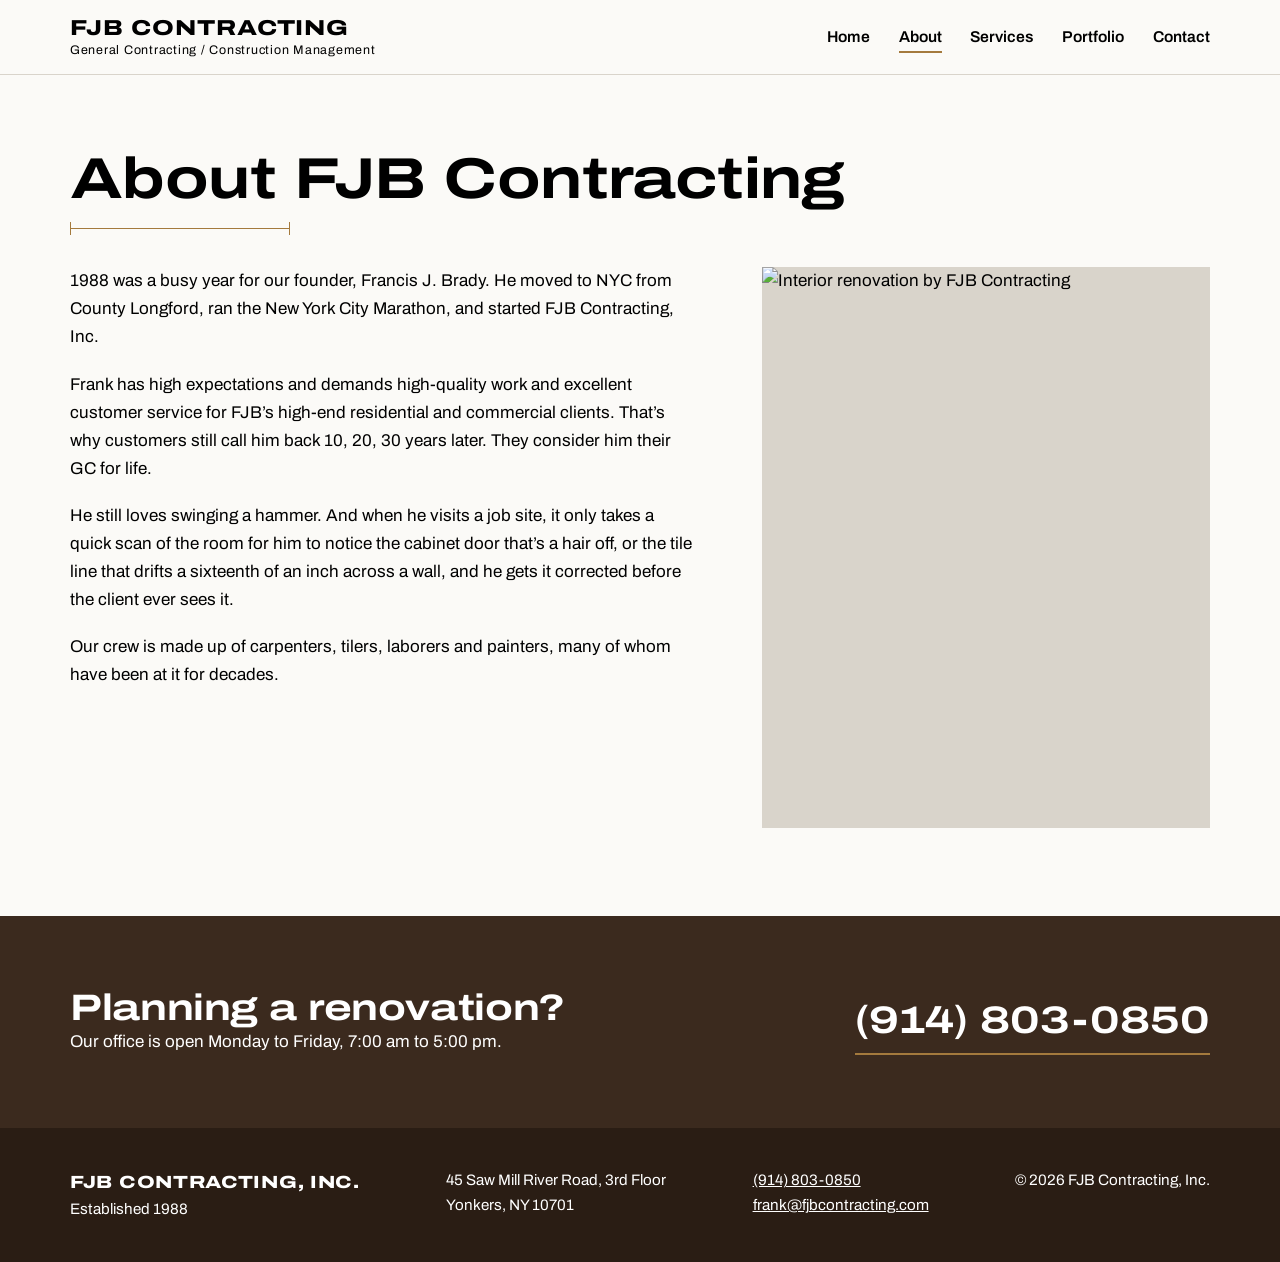
==== about.html @ c011c5cf "Add files via upload" ====
<!doctype html>
<html lang="en">
<head>
<meta charset="utf-8">
<meta name="viewport" content="width=device-width, initial-scale=1, viewport-fit=cover">
<title>About | FJB Contracting</title>
<meta name="description" content="FJB Contracting was founded in 1988 by Francis J. Brady.">
<link rel="canonical" href="https://fjbcontracting.com/about.html">
<link rel="preconnect" href="https://fonts.googleapis.com"><link rel="preconnect" href="https://fonts.gstatic.com" crossorigin><link rel="stylesheet" href="https://fonts.googleapis.com/css2?family=Archivo:wdth,wght@62..125,400..800&display=swap">
<link rel="stylesheet" href="css/style.css">
</head>
<body>
<a class="skip" href="#main">Skip to content</a>
<header class="site-header">
  <div class="wrap">
    <a class="brand" href="index.html">
      <span class="brand-name">FJB CONTRACTING</span>
      <span class="brand-sub">General Contracting / Construction Management</span>
    </a>
    <button class="nav-toggle" type="button" aria-controls="site-nav" aria-expanded="false">Menu</button>
    <nav class="nav" id="site-nav" aria-label="Main"><ul><li><a href="index.html">Home</a></li><li><a href="about.html" aria-current="page">About</a></li><li><a href="services.html">Services</a></li><li><a href="portfolio.html">Portfolio</a></li><li><a href="contacts.html">Contact</a></li></ul></nav>
  </div>
</header>
<main id="main">
<section class="page-head">
  <div class="wrap">
    <h1>About FJB Contracting</h1>
    <span class="dim" aria-hidden="true"></span>
  </div>
</section>
<section class="section" style="padding-top:1rem">
  <div class="wrap split">
    <div class="prose">
      <p>1988 was a busy year for our founder, Francis J. Brady. He moved to NYC from County Longford, ran the New York City Marathon, and started FJB Contracting, Inc.</p>
      <p>Frank has high expectations and demands high-quality work and excellent customer service for FJB&rsquo;s high-end residential and commercial clients. That&rsquo;s why customers still call him back 10, 20, 30 years later. They consider him their GC for life.</p>
      <p>He still loves swinging a hammer. And when he visits a job site, it only takes a quick scan of the room for him to notice the cabinet door that&rsquo;s a hair off, or the tile line that drifts a sixteenth of an inch across a wall, and he gets it corrected before the client ever sees it.</p>
      <p>Our crew is made up of carpenters, tilers, laborers and painters, many of whom have been at it for decades.</p>
    </div>
    <img class="side-photo" src="images/slider-img2.jpg" alt="Interior renovation by FJB Contracting" loading="lazy">
  </div>
</section>
<section class="band">
  <div class="wrap">
    <div>
      <h2>Planning a renovation?</h2>
      <p>Our office is open Monday to Friday, 7:00 am to 5:00 pm.</p>
    </div>
    <a class="phone" href="tel:+19148030850">(914) 803-0850</a>
  </div>
</section>
</main>
<footer class="site-footer">
  <div class="wrap">
    <div>
      <p class="footer-brand">FJB CONTRACTING, INC.</p>
      <p>Established 1988</p>
    </div>
    <div>
      <p>45 Saw Mill River Road, 3rd Floor</p>
      <p>Yonkers, NY 10701</p>
    </div>
    <div>
      <p><a href="tel:+19148030850">(914) 803-0850</a></p>
      <p><a href="mailto:frank@fjbcontracting.com">frank@fjbcontracting.com</a></p>
    </div>
    <div>
      <p>&copy; <span data-year>2026</span> FJB Contracting, Inc.</p>
    </div>
  </div>
</footer>
<script src="js/site.js"></script>
</body>
</html>
---- css/style.css ----
/* Layout concept: architectural drawing sheet. White paper, black ink, walnut bands
   for the millwork shop, brass dimension lines as the one recurring mark. */
:root {
  --paper: #fbfaf7;
  --ink: #000000;
  --walnut: #3b2a1e;
  --walnut-deep: #2a1d14;
  --brass: #a47a3d;
  --line: #d9d4cb;
  --white: #ffffff;
  --display: "Archivo", "Helvetica Neue", Arial, sans-serif;
  --body: "Archivo", "Helvetica Neue", Arial, sans-serif;
  --wrap: 1180px;
  color-scheme: light;
}

*, *::before, *::after { box-sizing: border-box; }
html { -webkit-text-size-adjust: 100%; scroll-behavior: smooth; }
body {
  margin: 0;
  background: var(--paper);
  color: var(--ink);
  font-family: var(--body);
  font-variation-settings: "wdth" 100;
  font-size: 1.0625rem;
  line-height: 1.65;
}
img { max-width: 100%; display: block; }
a { color: var(--ink); }
a:focus-visible, button:focus-visible, input:focus-visible, textarea:focus-visible {
  outline: 3px solid var(--brass);
  outline-offset: 3px;
}

.wrap {
  max-width: var(--wrap);
  margin: 0 auto;
  padding-left: max(20px, env(safe-area-inset-left, 0px));
  padding-right: max(20px, env(safe-area-inset-right, 0px));
}

h1, h2, h3 {
  font-family: var(--display);
  font-variation-settings: "wdth" 125;
  font-weight: 700;
  line-height: 1.1;
  letter-spacing: -0.01em;
  text-wrap: balance;
  margin: 0;
}
h1 { font-size: clamp(2.1rem, 5vw, 3.6rem); }
h2 { font-size: clamp(1.6rem, 3.2vw, 2.3rem); }
h3 { font-size: 1.15rem; font-variation-settings: "wdth" 112; }
p { margin: 0; max-width: 66ch; }

/* Dimension line: the one recurring mark, borrowed from shop drawings */
.dim {
  position: relative;
  display: block;
  width: min(220px, 60%);
  height: 1px;
  background: var(--brass);
  margin: 1.1rem 0 1.4rem;
}
.dim::before, .dim::after {
  content: "";
  position: absolute;
  top: -6px;
  width: 1px;
  height: 13px;
  background: var(--brass);
}
.dim::before { left: 0; }
.dim::after { right: 0; }

/* Header */
.site-header {
  position: sticky;
  top: env(safe-area-inset-top, 0px);
  z-index: 20;
  background: var(--paper);
  border-bottom: 1px solid var(--line);
}
.site-header .wrap {
  display: flex;
  align-items: center;
  justify-content: space-between;
  gap: 1rem;
  min-height: 74px;
}
.brand {
  text-decoration: none;
  display: flex;
  flex-direction: column;
  line-height: 1;
}
.brand-name {
  font-family: var(--display);
  font-variation-settings: "wdth" 125;
  font-weight: 800;
  font-size: 1.35rem;
  letter-spacing: 0.04em;
}
.brand-sub {
  font-size: 0.78rem;
  letter-spacing: 0.06em;
  margin-top: 0.3rem;
}
.nav ul {
  list-style: none;
  margin: 0;
  padding: 0;
  display: flex;
  gap: 1.8rem;
}
.nav a {
  text-decoration: none;
  font-weight: 600;
  font-size: 0.98rem;
  padding: 0.4rem 0;
  border-bottom: 2px solid transparent;
}
.nav a:hover, .nav a[aria-current="page"] { border-bottom-color: var(--brass); }
.nav-toggle {
  display: none;
  background: none;
  border: 1px solid var(--ink);
  color: var(--ink);
  font: 600 0.95rem var(--body);
  padding: 0.5rem 0.9rem;
  cursor: pointer;
}

@media (max-width: 760px) {
  .nav-toggle { display: block; }
  .nav {
    position: absolute;
    top: 100%;
    left: 0;
    right: 0;
    background: var(--paper);
    border-bottom: 1px solid var(--line);
  }
  .nav[hidden] { display: none; }
  .nav ul {
    flex-direction: column;
    gap: 0;
    padding: 0.5rem max(20px, env(safe-area-inset-left, 0px)) 1rem;
  }
  .nav a { display: block; padding: 0.8rem 0; border-bottom: 1px solid var(--line); }
}
@media (min-width: 761px) { .nav[hidden] { display: block; } }

/* Buttons */
.btn {
  display: inline-block;
  font-weight: 700;
  text-decoration: none;
  padding: 0.85rem 1.4rem;
  border: 2px solid var(--ink);
  background: var(--ink);
  color: var(--white);
  cursor: pointer;
  font-family: var(--body);
  font-size: 1rem;
}
.btn:hover { background: var(--walnut); border-color: var(--walnut); }
.btn-outline { background: transparent; color: var(--ink); }
.btn-outline:hover { background: var(--ink); color: var(--white); border-color: var(--ink); }
.btn-row { display: flex; flex-wrap: wrap; gap: 0.8rem; margin-top: 2rem; }

/* Home hero */
.hero { padding-block: clamp(2.5rem, 6vw, 5rem); }
.hero .wrap {
  display: grid;
  grid-template-columns: minmax(0, 5fr) minmax(0, 6fr);
  gap: clamp(2rem, 5vw, 4rem);
  align-items: center;
}
.hero-lede { font-size: 1.2rem; margin-top: 0.2rem; }
.hero-photo {
  aspect-ratio: 4 / 3;
  width: 100%;
  object-fit: cover;
  background: var(--line);
}
.hero-photo-frame { position: relative; }
.hero-photo-frame figcaption {
  font-size: 0.85rem;
  margin-top: 0.6rem;
}
@media (max-width: 860px) {
  .hero .wrap { grid-template-columns: 1fr; }
}

/* Facts strip */
.facts {
  border-top: 1px solid var(--line);
  border-bottom: 1px solid var(--line);
}
.facts .wrap {
  display: grid;
  grid-template-columns: repeat(3, minmax(0, 1fr));
}
.fact { padding: 1.6rem 1.5rem 1.6rem 0; }
.fact + .fact { border-left: 1px solid var(--line); padding-left: 1.5rem; }
.fact strong {
  display: block;
  font-family: var(--display);
  font-variation-settings: "wdth" 125;
  font-size: 1.25rem;
  margin-bottom: 0.2rem;
}
@media (max-width: 760px) {
  .facts .wrap { grid-template-columns: 1fr; }
  .fact, .fact + .fact { border-left: 0; padding: 1.2rem 0; }
  .fact + .fact { border-top: 1px solid var(--line); }
}

/* Sections */
.section { padding-block: clamp(3rem, 7vw, 5.5rem); }
.section-head {
  display: flex;
  flex-wrap: wrap;
  align-items: flex-end;
  justify-content: space-between;
  gap: 1rem;
  margin-bottom: 2rem;
}
.section-head .dim { margin-bottom: 0; }

/* Photo grids */
.grid {
  display: grid;
  grid-template-columns: repeat(4, minmax(0, 1fr));
  gap: 10px;
}
.grid a {
  display: block;
  overflow: hidden;
  background: var(--line);
  aspect-ratio: 1 / 1;
}
.grid img {
  width: 100%;
  height: 100%;
  object-fit: cover;
  transition: transform 0.5s ease;
}
.grid a:hover img { transform: scale(1.04); }
@media (max-width: 900px) { .grid { grid-template-columns: repeat(3, minmax(0, 1fr)); } }
@media (max-width: 560px) { .grid { grid-template-columns: repeat(2, minmax(0, 1fr)); gap: 6px; } }

/* Walnut band */
.band {
  background: var(--walnut);
  color: var(--white);
}
.band a, .band h2, .band p { color: var(--white); }
.band .wrap {
  padding-block: clamp(2.8rem, 6vw, 4.5rem);
  display: flex;
  flex-wrap: wrap;
  align-items: center;
  justify-content: space-between;
  gap: 1.5rem;
}
.band .phone {
  font-family: var(--display);
  font-variation-settings: "wdth" 125;
  font-weight: 700;
  font-size: clamp(1.6rem, 4vw, 2.4rem);
  text-decoration: none;
  border-bottom: 2px solid var(--brass);
}

/* Page headers (interior pages) */
.page-head { padding-block: clamp(2.5rem, 6vw, 4.5rem) 0; }
.page-head p { font-size: 1.15rem; }

/* Two-column prose */
.split {
  display: grid;
  grid-template-columns: minmax(0, 7fr) minmax(0, 5fr);
  gap: clamp(2rem, 5vw, 4.5rem);
  align-items: start;
}
.split > * { min-width: 0; }
.prose { display: flex; flex-direction: column; gap: 1.2rem; }
.side-photo { aspect-ratio: 4 / 5; width: 100%; object-fit: cover; background: var(--line); }
@media (max-width: 860px) { .split { grid-template-columns: 1fr; } }

/* Services */
.service-groups {
  display: grid;
  grid-template-columns: repeat(2, minmax(0, 1fr));
  gap: 0 clamp(2rem, 5vw, 4.5rem);
}
.service-group h2 { margin-bottom: 0.2rem; }
.service-list { list-style: none; padding: 0; margin: 0; }
.service-list li {
  padding: 0.85rem 0;
  border-top: 1px solid var(--line);
  font-weight: 500;
}
.service-list li:last-child { border-bottom: 1px solid var(--line); }
@media (max-width: 760px) {
  .service-groups { grid-template-columns: 1fr; gap: 3rem; }
}

/* Contact */
.contact-grid {
  display: grid;
  grid-template-columns: minmax(0, 4fr) minmax(0, 6fr);
  gap: clamp(2rem, 6vw, 5rem);
  align-items: start;
}
.contact-grid > * { min-width: 0; }
.contact-details { display: flex; flex-direction: column; gap: 1.5rem; }
.contact-details dt { font-weight: 700; }
.contact-details dd { margin: 0.15rem 0 0; }
.contact-details dl { margin: 0; display: flex; flex-direction: column; gap: 1.1rem; }
form.contact { display: flex; flex-direction: column; gap: 1.1rem; }
.field { display: flex; flex-direction: column; gap: 0.35rem; }
.field label { font-weight: 700; }
.field input, .field textarea {
  font: inherit;
  color: var(--ink);
  background: var(--white);
  border: 1px solid var(--ink);
  padding: 0.8rem 0.9rem;
  border-radius: 0;
  width: 100%;
}
.field textarea { min-height: 160px; resize: vertical; }
.field-row { display: grid; grid-template-columns: 1fr 1fr; gap: 1.1rem; }
.hp { position: absolute; left: -9999px; }
.skip { position: absolute; left: -9999px; top: 0; z-index: 50; background: var(--ink); color: var(--white); padding: 0.6rem 1rem; }
.skip:focus { left: 1rem; top: 1rem; }
.form-status { font-weight: 600; min-height: 1.5em; }
@media (max-width: 860px) { .contact-grid { grid-template-columns: 1fr; } }
@media (max-width: 520px) { .field-row { grid-template-columns: 1fr; } }

/* Footer */
.site-footer {
  background: var(--walnut-deep);
  color: var(--white);
  font-size: 0.95rem;
}
.site-footer a { color: var(--white); }
.site-footer .wrap {
  padding-block: 2.5rem;
  display: flex;
  flex-wrap: wrap;
  justify-content: space-between;
  gap: 1.5rem 3rem;
}
.site-footer p { margin: 0; }
.footer-brand {
  font-family: var(--display);
  font-variation-settings: "wdth" 125;
  font-weight: 800;
  letter-spacing: 0.04em;
  font-size: 1.1rem;
}

/* Lightbox */
.lightbox {
  border: 0;
  padding: 0;
  max-width: 100vw;
  max-height: 100vh;
  width: 100vw;
  height: 100vh;
  background: rgba(20, 14, 10, 0.94);
}
.lightbox::backdrop { background: rgba(20, 14, 10, 0.94); }
.lightbox-inner {
  height: 100%;
  display: grid;
  grid-template-columns: auto 1fr auto;
  align-items: center;
  gap: 0.5rem;
  padding: 3.5rem max(12px, env(safe-area-inset-right, 0px)) 2rem max(12px, env(safe-area-inset-left, 0px));
}
.lightbox img {
  max-height: calc(100vh - 7rem);
  max-width: 100%;
  margin: 0 auto;
  object-fit: contain;
}
.lb-btn {
  background: none;
  border: 1px solid var(--white);
  color: var(--white);
  font: 600 1rem var(--body);
  padding: 0.7rem 1rem;
  cursor: pointer;
}
.lb-close { position: absolute; top: 0.9rem; right: max(12px, env(safe-area-inset-right, 0px)); }
.lb-count {
  position: absolute;
  top: 1.25rem;
  left: max(12px, env(safe-area-inset-left, 0px));
  color: var(--white);
  font-size: 0.95rem;
}
@media (max-width: 560px) {
  .lightbox-inner { grid-template-columns: 1fr; }
  .lb-prev, .lb-next { position: absolute; bottom: 1rem; }
  .lb-prev { left: 12px; }
  .lb-next { right: 12px; }
}

@media (prefers-reduced-motion: reduce) {
  html { scroll-behavior: auto; }
  .grid img { transition: none; }
  .grid a:hover img { transform: none; }
}
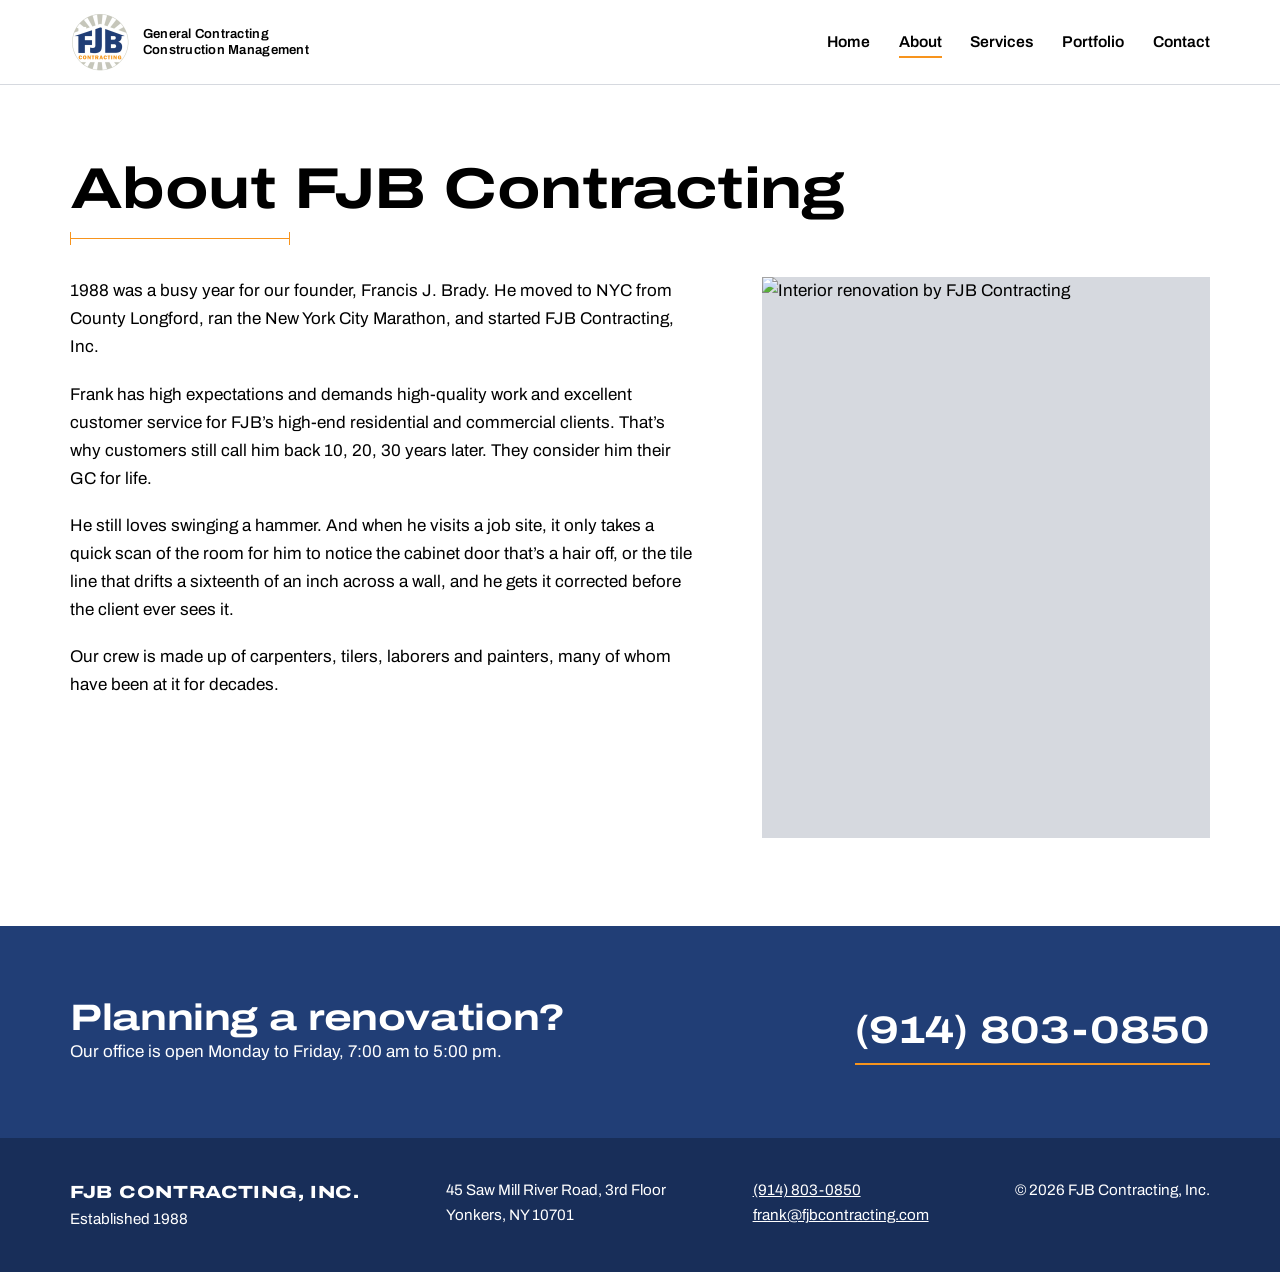
==== commit 24ee175f: "Add files via upload" ====
--- a/about.html
+++ b/about.html
@@ -8,14 +8,15 @@
 <link rel="canonical" href="https://fjbcontracting.com/about.html">
 <link rel="preconnect" href="https://fonts.googleapis.com"><link rel="preconnect" href="https://fonts.gstatic.com" crossorigin><link rel="stylesheet" href="https://fonts.googleapis.com/css2?family=Archivo:wdth,wght@62..125,400..800&display=swap">
 <link rel="stylesheet" href="css/style.css">
+<link rel="icon" type="image/png" href="fjb-logo.png">
 </head>
 <body>
 <a class="skip" href="#main">Skip to content</a>
 <header class="site-header">
   <div class="wrap">
     <a class="brand" href="index.html">
-      <span class="brand-name">FJB CONTRACTING</span>
-      <span class="brand-sub">General Contracting / Construction Management</span>
+      <img class="brand-logo" src="fjb-logo.png" alt="FJB Contracting" width="60" height="60">
+      <span class="brand-sub">General Contracting<br>Construction Management</span>
     </a>
     <button class="nav-toggle" type="button" aria-controls="site-nav" aria-expanded="false">Menu</button>
     <nav class="nav" id="site-nav" aria-label="Main"><ul><li><a href="index.html">Home</a></li><li><a href="about.html" aria-current="page">About</a></li><li><a href="services.html">Services</a></li><li><a href="portfolio.html">Portfolio</a></li><li><a href="contacts.html">Contact</a></li></ul></nav>
@@ -36,7 +37,7 @@
       <p>He still loves swinging a hammer. And when he visits a job site, it only takes a quick scan of the room for him to notice the cabinet door that&rsquo;s a hair off, or the tile line that drifts a sixteenth of an inch across a wall, and he gets it corrected before the client ever sees it.</p>
       <p>Our crew is made up of carpenters, tilers, laborers and painters, many of whom have been at it for decades.</p>
     </div>
-    <img class="side-photo" src="images/slider-img2.jpg" alt="Interior renovation by FJB Contracting" loading="lazy">
+    <img class="side-photo" src="slider-img2.jpg" alt="Interior renovation by FJB Contracting" loading="lazy">
   </div>
 </section>
 <section class="band">
--- a/css/style.css
+++ b/css/style.css
@@ -1,12 +1,12 @@
-/* Layout concept: architectural drawing sheet. White paper, black ink, walnut bands
-   for the millwork shop, brass dimension lines as the one recurring mark. */
+/* Layout concept: architectural drawing sheet. White paper, black ink, navy bands
+   from the FJB logo, orange dimension lines as the one recurring mark. */
 :root {
-  --paper: #fbfaf7;
+  --paper: #ffffff;
   --ink: #000000;
-  --walnut: #3b2a1e;
-  --walnut-deep: #2a1d14;
-  --brass: #a47a3d;
-  --line: #d9d4cb;
+  --walnut: #213e76;
+  --walnut-deep: #182e59;
+  --brass: #f7941d;
+  --line: #d6d9df;
   --white: #ffffff;
   --display: "Archivo", "Helvetica Neue", Arial, sans-serif;
   --body: "Archivo", "Helvetica Neue", Arial, sans-serif;
@@ -86,14 +86,16 @@
   align-items: center;
   justify-content: space-between;
   gap: 1rem;
-  min-height: 74px;
+  min-height: 84px;
 }
 .brand {
   text-decoration: none;
   display: flex;
-  flex-direction: column;
-  line-height: 1;
-}
+  align-items: center;
+  gap: 0.8rem;
+  line-height: 1.25;
+}
+.brand-logo { width: 60px; height: 60px; flex: none; }
 .brand-name {
   font-family: var(--display);
   font-variation-settings: "wdth" 125;
@@ -102,10 +104,11 @@
   letter-spacing: 0.04em;
 }
 .brand-sub {
-  font-size: 0.78rem;
-  letter-spacing: 0.06em;
-  margin-top: 0.3rem;
-}
+  font-size: 0.82rem;
+  font-weight: 600;
+  letter-spacing: 0.02em;
+}
+@media (max-width: 400px) { .brand-sub { display: none; } }
 .nav ul {
   list-style: none;
   margin: 0;
@@ -372,9 +375,9 @@
   max-height: 100vh;
   width: 100vw;
   height: 100vh;
-  background: rgba(20, 14, 10, 0.94);
-}
-.lightbox::backdrop { background: rgba(20, 14, 10, 0.94); }
+  background: rgba(10, 18, 36, 0.95);
+}
+.lightbox::backdrop { background: rgba(10, 18, 36, 0.95); }
 .lightbox-inner {
   height: 100%;
   display: grid;
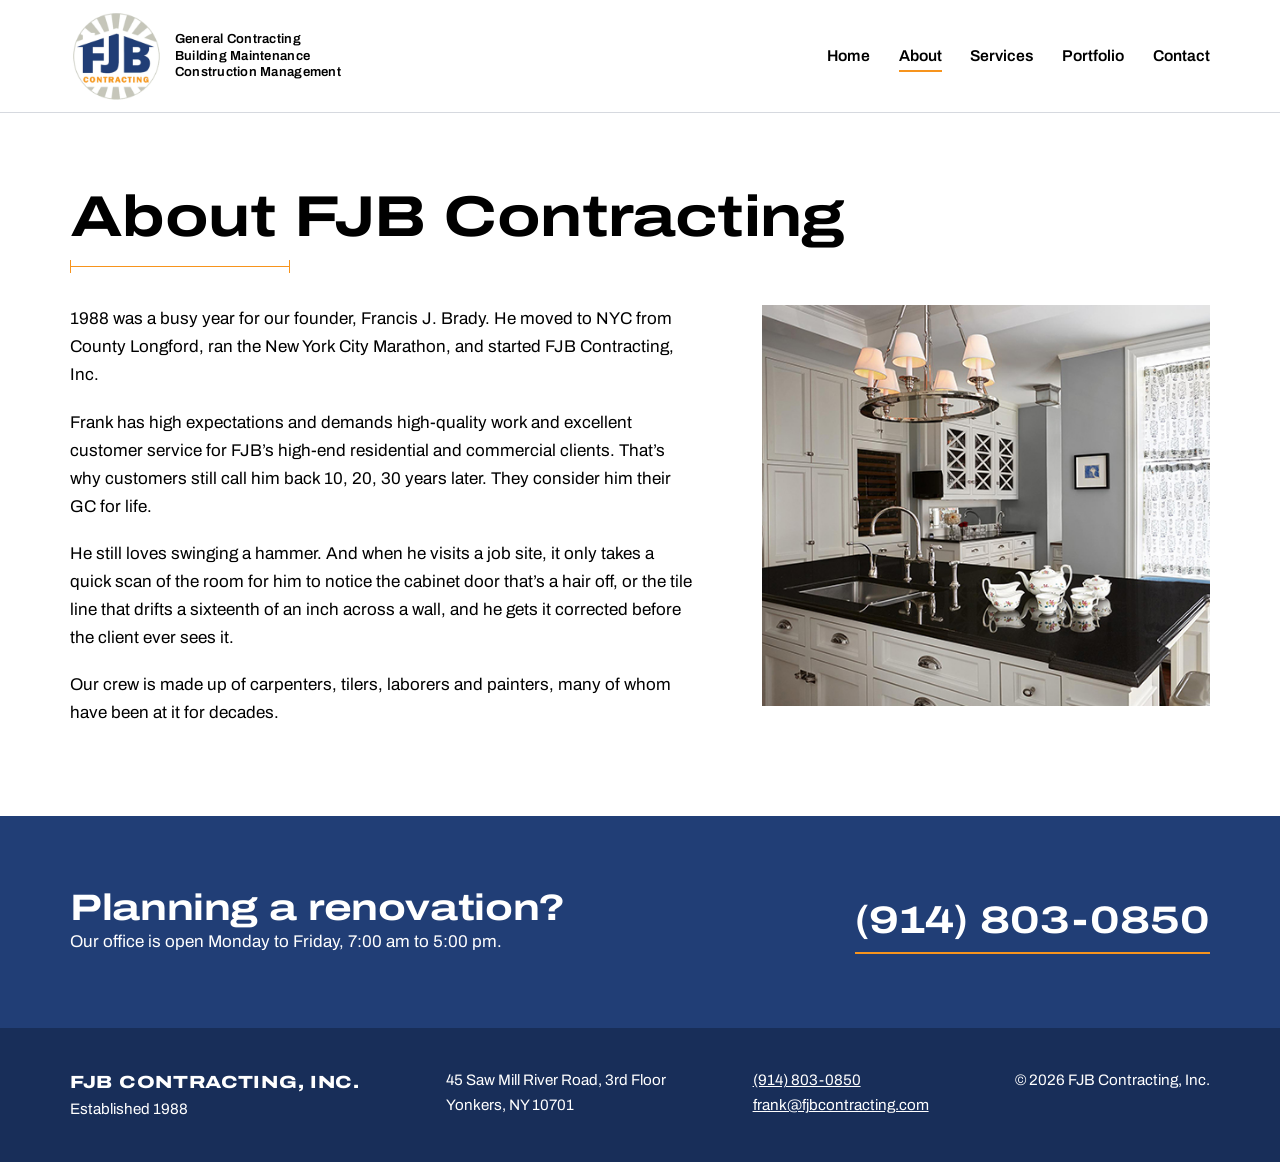
==== commit 6594b711: "Add files via upload" ====
--- a/about.html
+++ b/about.html
@@ -16,7 +16,7 @@
   <div class="wrap">
     <a class="brand" href="index.html">
       <img class="brand-logo" src="fjb-logo.png" alt="FJB Contracting" width="60" height="60">
-      <span class="brand-sub">General Contracting<br>Construction Management</span>
+      <span class="brand-sub">General Contracting<br>Building Maintenance<br>Construction Management</span>
     </a>
     <button class="nav-toggle" type="button" aria-controls="site-nav" aria-expanded="false">Menu</button>
     <nav class="nav" id="site-nav" aria-label="Main"><ul><li><a href="index.html">Home</a></li><li><a href="about.html" aria-current="page">About</a></li><li><a href="services.html">Services</a></li><li><a href="portfolio.html">Portfolio</a></li><li><a href="contacts.html">Contact</a></li></ul></nav>
@@ -37,7 +37,7 @@
       <p>He still loves swinging a hammer. And when he visits a job site, it only takes a quick scan of the room for him to notice the cabinet door that&rsquo;s a hair off, or the tile line that drifts a sixteenth of an inch across a wall, and he gets it corrected before the client ever sees it.</p>
       <p>Our crew is made up of carpenters, tilers, laborers and painters, many of whom have been at it for decades.</p>
     </div>
-    <img class="side-photo" src="slider-img2.jpg" alt="Interior renovation by FJB Contracting" loading="lazy">
+    <img class="side-photo" src="page4-img101.jpg" width="508" height="454" alt="Interior renovation by FJB Contracting" loading="lazy">
   </div>
 </section>
 <section class="band">
--- a/css/style.css
+++ b/css/style.css
@@ -86,7 +86,8 @@
   align-items: center;
   justify-content: space-between;
   gap: 1rem;
-  min-height: 84px;
+  min-height: 112px;
+  padding-block: 0.5rem;
 }
 .brand {
   text-decoration: none;
@@ -95,7 +96,8 @@
   gap: 0.8rem;
   line-height: 1.25;
 }
-.brand-logo { width: 60px; height: 60px; flex: none; }
+.brand-logo { width: 92px; height: 92px; flex: none; }
+@media (max-width: 760px) { .brand-logo { width: 68px; height: 68px; } }
 .brand-name {
   font-family: var(--display);
   font-variation-settings: "wdth" 125;
@@ -182,11 +184,12 @@
 }
 .hero-lede { font-size: 1.2rem; margin-top: 0.2rem; }
 .hero-photo {
-  aspect-ratio: 4 / 3;
   width: 100%;
-  object-fit: cover;
+  max-width: 508px;
+  height: auto;
   background: var(--line);
 }
+.hero-photo-frame { justify-self: center; width: 100%; max-width: 508px; }
 .hero-photo-frame { position: relative; }
 .hero-photo-frame figcaption {
   font-size: 0.85rem;
@@ -290,16 +293,17 @@
 }
 .split > * { min-width: 0; }
 .prose { display: flex; flex-direction: column; gap: 1.2rem; }
-.side-photo { aspect-ratio: 4 / 5; width: 100%; object-fit: cover; background: var(--line); }
+.side-photo { width: 100%; max-width: 508px; height: auto; background: var(--line); }
 @media (max-width: 860px) { .split { grid-template-columns: 1fr; } }
 
 /* Services */
 .service-groups {
   display: grid;
-  grid-template-columns: repeat(2, minmax(0, 1fr));
+  grid-template-columns: repeat(3, minmax(0, 1fr));
   gap: 0 clamp(2rem, 5vw, 4.5rem);
 }
-.service-group h2 { margin-bottom: 0.2rem; }
+.service-group h2 { margin-bottom: 0.2rem; font-size: clamp(1.35rem, 2.4vw, 1.75rem); }
+.service-group { scroll-margin-top: 130px; }
 .service-list { list-style: none; padding: 0; margin: 0; }
 .service-list li {
   padding: 0.85rem 0;
@@ -307,7 +311,7 @@
   font-weight: 500;
 }
 .service-list li:last-child { border-bottom: 1px solid var(--line); }
-@media (max-width: 760px) {
+@media (max-width: 900px) {
   .service-groups { grid-template-columns: 1fr; gap: 3rem; }
 }
 
@@ -420,3 +424,60 @@
   .grid img { transition: none; }
   .grid a:hover img { transform: none; }
 }
+
+/* Service tiles (home) */
+.tiles-section { padding-block: 0 clamp(1rem, 3vw, 2rem); }
+.tiles {
+  display: grid;
+  grid-template-columns: repeat(3, minmax(0, 1fr));
+  gap: 16px;
+}
+.tile {
+  display: flex;
+  flex-direction: column;
+  padding: 1.8rem 1.6rem 1.6rem;
+  border: 1px solid var(--line);
+  border-top: 4px solid var(--walnut);
+  text-decoration: none;
+  color: var(--ink);
+  background: var(--paper);
+}
+.tile h2 { font-size: clamp(1.3rem, 2.2vw, 1.6rem); }
+.tile .dim { margin: 0.9rem 0 1rem; width: 120px; }
+.tile p { flex: 1; }
+.tile-link {
+  margin-top: 1.4rem;
+  font-weight: 700;
+  border-bottom: 2px solid var(--brass);
+  align-self: flex-start;
+}
+.tile:hover { border-color: var(--walnut); border-top-color: var(--walnut); }
+@media (max-width: 860px) { .tiles { grid-template-columns: 1fr; } }
+
+/* Homepage gallery: 5 small tiles across, never larger than the photos */
+.grid-home { grid-template-columns: repeat(5, minmax(0, 1fr)); }
+.grid-home a { aspect-ratio: 508 / 454; }
+@media (max-width: 560px) { .grid-home { grid-template-columns: repeat(2, minmax(0, 1fr)); } }
+
+/* Portfolio: justified rows that keep each photo's shape */
+.rows {
+  --row: 240px;
+  display: flex;
+  flex-wrap: wrap;
+  align-items: flex-start;
+  gap: 10px;
+}
+.rows::after { content: ""; flex-grow: 999; }
+.rows a {
+  display: block;
+  flex-grow: calc(var(--w) / var(--h) * 100);
+  flex-basis: calc(var(--row) * var(--w) / var(--h));
+  max-width: calc(var(--w) * 1px);
+  aspect-ratio: var(--w) / var(--h);
+  overflow: hidden;
+  background: var(--line);
+}
+.rows img { width: 100%; height: 100%; object-fit: cover; transition: transform 0.5s ease; }
+.rows a:hover img { transform: scale(1.03); }
+@media (max-width: 560px) { .rows { --row: 150px; gap: 6px; } }
+@media (prefers-reduced-motion: reduce) { .rows img { transition: none; } .rows a:hover img { transform: none; } }
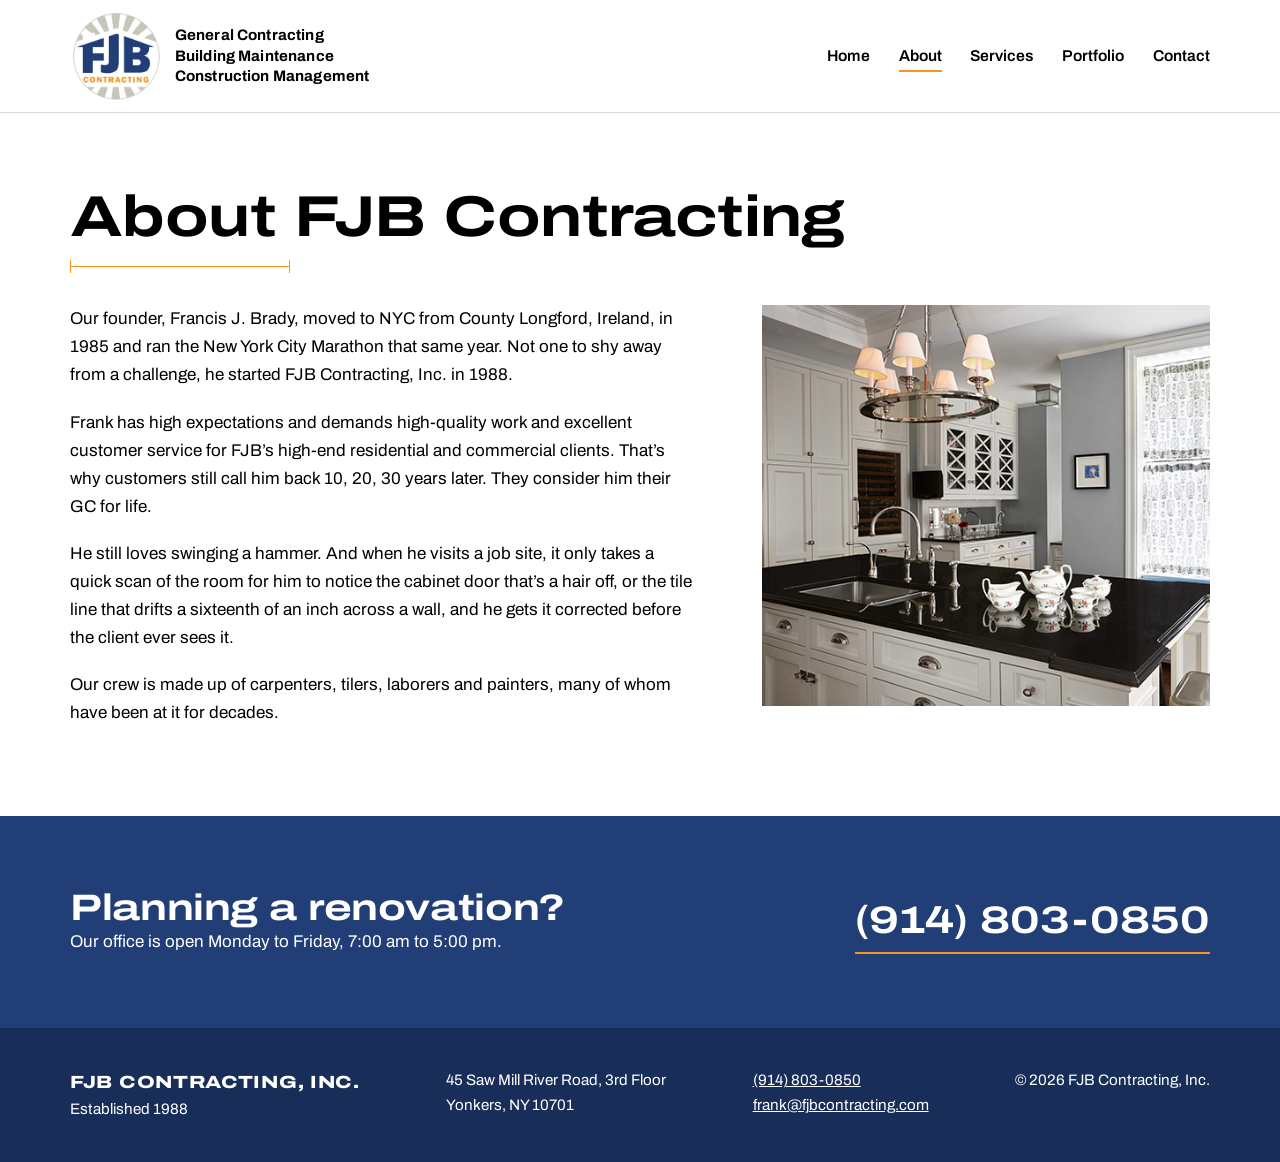
==== commit 0e130dcc: "Add files via upload" ====
--- a/about.html
+++ b/about.html
@@ -32,7 +32,7 @@
 <section class="section" style="padding-top:1rem">
   <div class="wrap split">
     <div class="prose">
-      <p>1988 was a busy year for our founder, Francis J. Brady. He moved to NYC from County Longford, ran the New York City Marathon, and started FJB Contracting, Inc.</p>
+      <p>Our founder, Francis J. Brady, moved to NYC from County Longford, Ireland, in 1985 and ran the New York City Marathon that same year. Not one to shy away from a challenge, he started FJB Contracting, Inc. in 1988.</p>
       <p>Frank has high expectations and demands high-quality work and excellent customer service for FJB&rsquo;s high-end residential and commercial clients. That&rsquo;s why customers still call him back 10, 20, 30 years later. They consider him their GC for life.</p>
       <p>He still loves swinging a hammer. And when he visits a job site, it only takes a quick scan of the room for him to notice the cabinet door that&rsquo;s a hair off, or the tile line that drifts a sixteenth of an inch across a wall, and he gets it corrected before the client ever sees it.</p>
       <p>Our crew is made up of carpenters, tilers, laborers and painters, many of whom have been at it for decades.</p>
--- a/css/style.css
+++ b/css/style.css
@@ -106,11 +106,12 @@
   letter-spacing: 0.04em;
 }
 .brand-sub {
-  font-size: 0.82rem;
-  font-weight: 600;
-  letter-spacing: 0.02em;
-}
-@media (max-width: 400px) { .brand-sub { display: none; } }
+  font-size: 0.95rem;
+  font-weight: 700;
+  letter-spacing: 0.01em;
+  line-height: 1.35;
+}
+@media (max-width: 760px) { .brand-sub { font-size: 0.78rem; } }
 .nav ul {
   list-style: none;
   margin: 0;
@@ -300,19 +301,27 @@
 .service-groups {
   display: grid;
   grid-template-columns: repeat(3, minmax(0, 1fr));
-  gap: 0 clamp(2rem, 5vw, 4.5rem);
-}
-.service-group h2 { margin-bottom: 0.2rem; font-size: clamp(1.35rem, 2.4vw, 1.75rem); }
-.service-group { scroll-margin-top: 130px; }
+  gap: 16px;
+  align-items: stretch;
+}
+.service-group {
+  scroll-margin-top: 130px;
+  border: 1px solid var(--line);
+  border-top: 4px solid var(--walnut);
+  padding: 1.8rem 1.6rem 1.6rem;
+  background: var(--paper);
+}
+.service-group h2 { margin-bottom: 0.2rem; font-size: clamp(1.3rem, 2.2vw, 1.6rem); }
+.service-group .dim { width: 120px; margin: 0.9rem 0 1rem; }
 .service-list { list-style: none; padding: 0; margin: 0; }
 .service-list li {
   padding: 0.85rem 0;
   border-top: 1px solid var(--line);
   font-weight: 500;
 }
-.service-list li:last-child { border-bottom: 1px solid var(--line); }
+.service-list li:first-child { border-top: 0; }
 @media (max-width: 900px) {
-  .service-groups { grid-template-columns: 1fr; gap: 3rem; }
+  .service-groups { grid-template-columns: 1fr; gap: 16px; }
 }
 
 /* Contact */
@@ -454,10 +463,11 @@
 .tile:hover { border-color: var(--walnut); border-top-color: var(--walnut); }
 @media (max-width: 860px) { .tiles { grid-template-columns: 1fr; } }
 
-/* Homepage gallery: 5 small tiles across, never larger than the photos */
-.grid-home { grid-template-columns: repeat(5, minmax(0, 1fr)); }
+/* Homepage gallery: 3 x 3, never larger than the photos */
+.grid-home { grid-template-columns: repeat(3, minmax(0, 1fr)); }
 .grid-home a { aspect-ratio: 508 / 454; }
-@media (max-width: 560px) { .grid-home { grid-template-columns: repeat(2, minmax(0, 1fr)); } }
+@media (max-width: 900px) { .grid-home { grid-template-columns: repeat(3, minmax(0, 1fr)); } }
+@media (max-width: 560px) { .grid-home { grid-template-columns: repeat(3, minmax(0, 1fr)); gap: 6px; } }
 
 /* Portfolio: justified rows that keep each photo's shape */
 .rows {
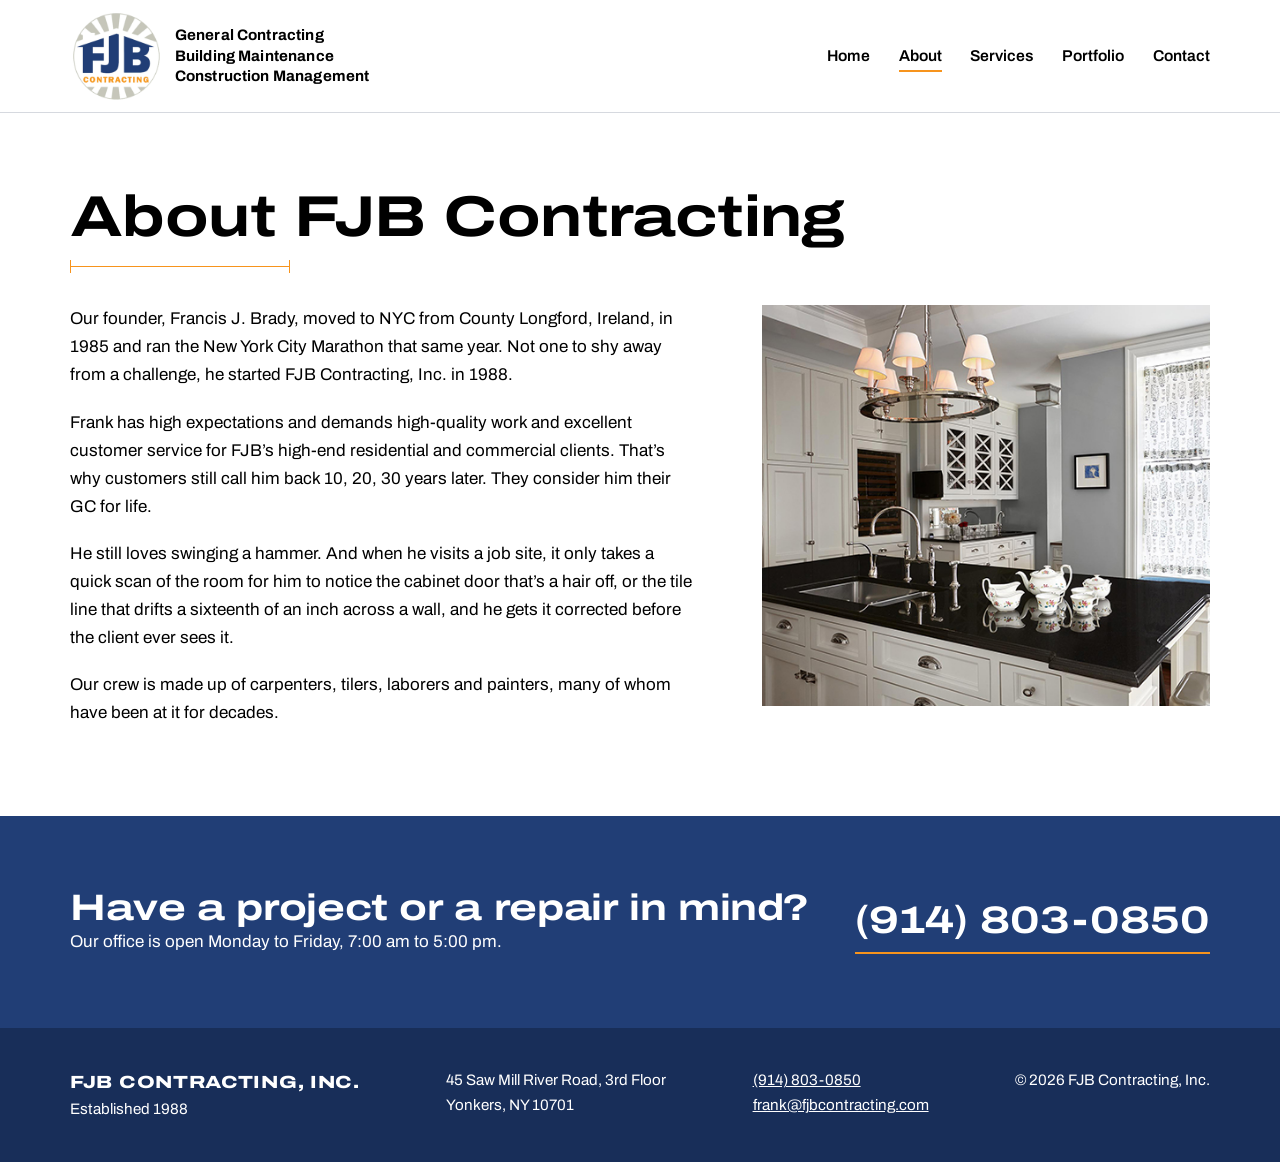
==== commit 94b03d8d: "Add files via upload" ====
--- a/about.html
+++ b/about.html
@@ -7,7 +7,7 @@
 <meta name="description" content="FJB Contracting was founded in 1988 by Francis J. Brady.">
 <link rel="canonical" href="https://fjbcontracting.com/about.html">
 <link rel="preconnect" href="https://fonts.googleapis.com"><link rel="preconnect" href="https://fonts.gstatic.com" crossorigin><link rel="stylesheet" href="https://fonts.googleapis.com/css2?family=Archivo:wdth,wght@62..125,400..800&display=swap">
-<link rel="stylesheet" href="css/style.css">
+<link rel="stylesheet" href="css/style.css?v=2">
 <link rel="icon" type="image/png" href="fjb-logo.png">
 </head>
 <body>
@@ -43,7 +43,7 @@
 <section class="band">
   <div class="wrap">
     <div>
-      <h2>Planning a renovation?</h2>
+      <h2>Have a project or a repair in mind?</h2>
       <p>Our office is open Monday to Friday, 7:00 am to 5:00 pm.</p>
     </div>
     <a class="phone" href="tel:+19148030850">(914) 803-0850</a>
@@ -69,6 +69,6 @@
     </div>
   </div>
 </footer>
-<script src="js/site.js"></script>
+<script src="js/site.js?v=2"></script>
 </body>
 </html>
--- a/css/style.css
+++ b/css/style.css
@@ -308,9 +308,13 @@
   scroll-margin-top: 130px;
   border: 1px solid var(--line);
   border-top: 4px solid var(--walnut);
-  padding: 1.8rem 1.6rem 1.6rem;
   background: var(--paper);
-}
+  display: flex;
+  flex-direction: column;
+}
+.service-photo { width: 100%; height: auto; aspect-ratio: 508 / 454; object-fit: cover; background: var(--line); }
+.service-body { padding: 1.6rem 1.6rem 1.4rem; }
+.service-desc { margin-bottom: 1rem; }
 .service-group h2 { margin-bottom: 0.2rem; font-size: clamp(1.3rem, 2.2vw, 1.6rem); }
 .service-group .dim { width: 120px; margin: 0.9rem 0 1rem; }
 .service-list { list-style: none; padding: 0; margin: 0; }
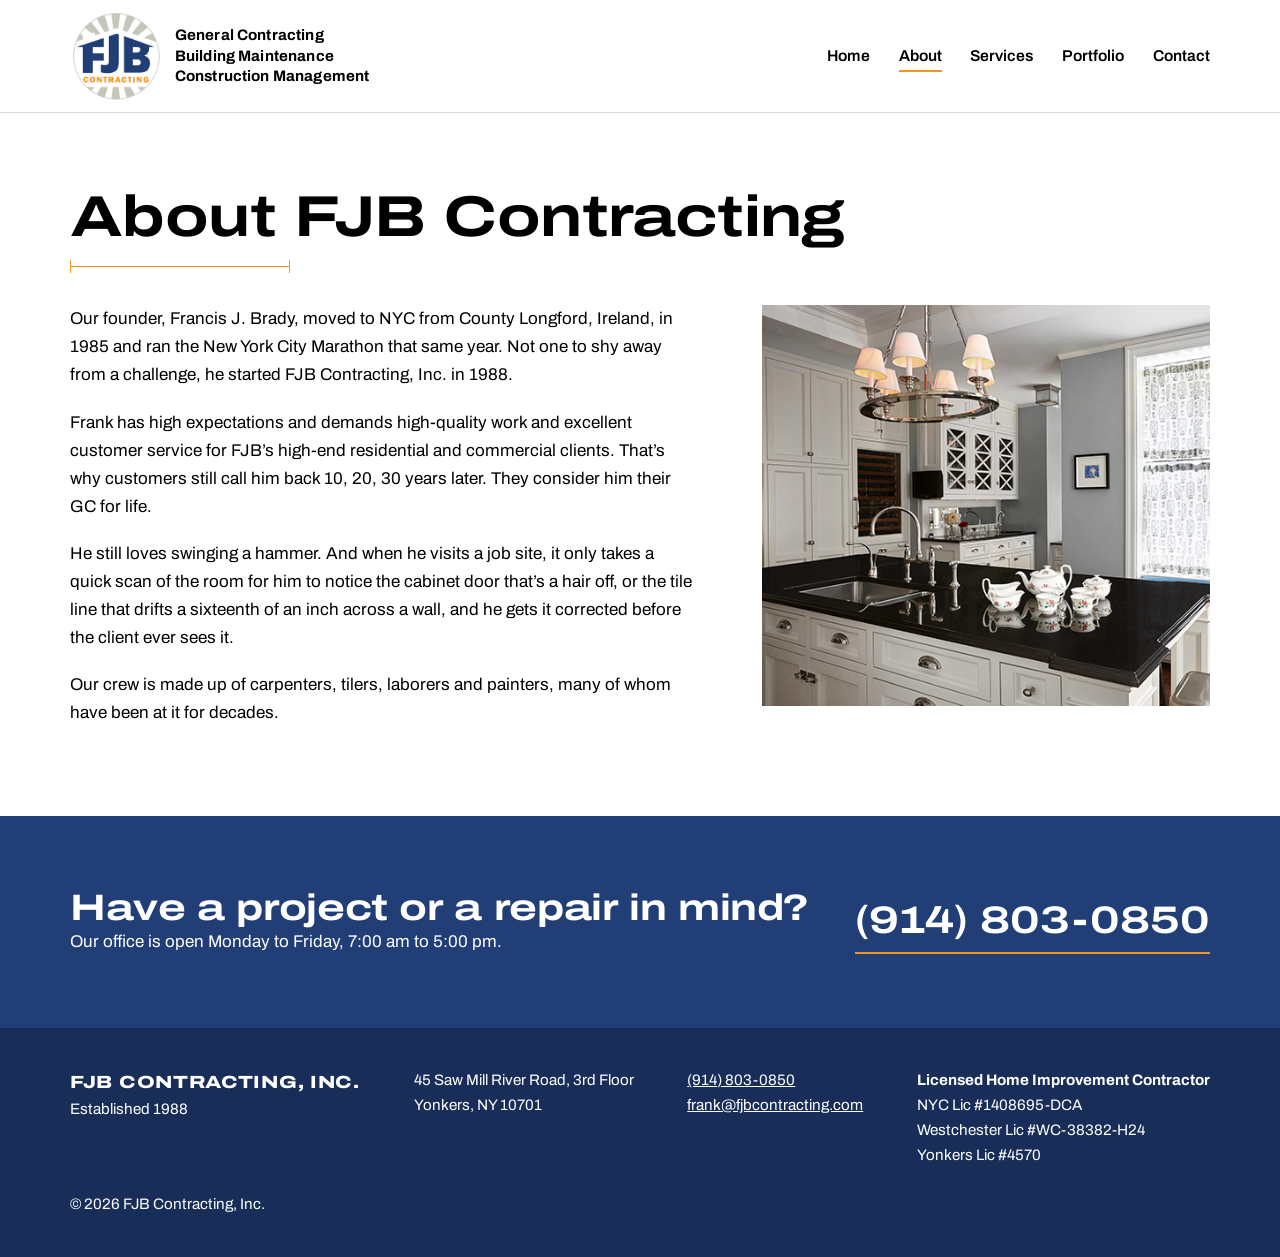
==== commit f7b67201: "Add files via upload" ====
--- a/about.html
+++ b/about.html
@@ -65,6 +65,12 @@
       <p><a href="mailto:frank@fjbcontracting.com">frank@fjbcontracting.com</a></p>
     </div>
     <div>
+      <p><strong>Licensed Home Improvement Contractor</strong></p>
+      <p>NYC Lic #1408695-DCA</p>
+      <p>Westchester Lic #WC-38382-H24</p>
+      <p>Yonkers Lic #4570</p>
+    </div>
+    <div>
       <p>&copy; <span data-year>2026</span> FJB Contracting, Inc.</p>
     </div>
   </div>
